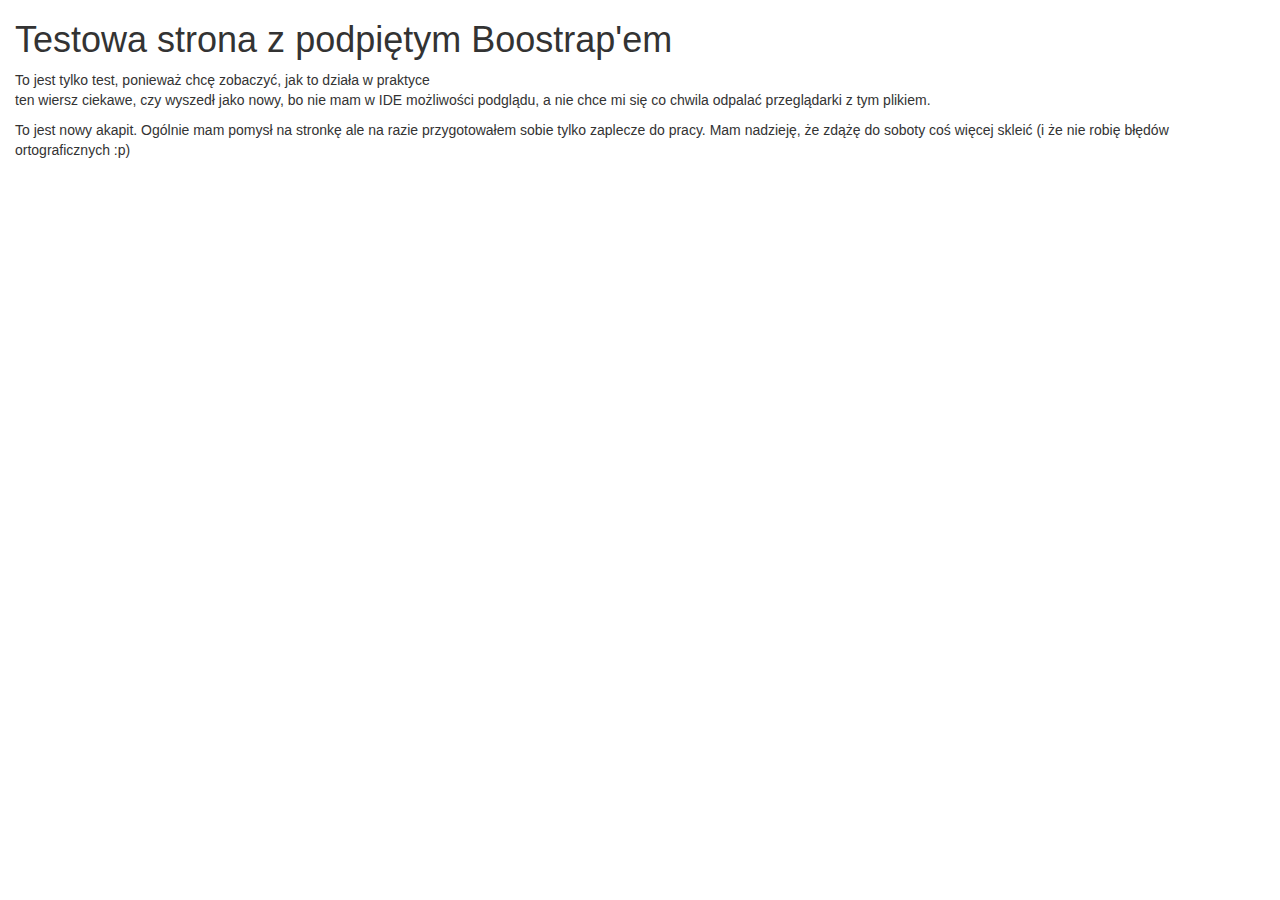
==== index.html @ cbae23a5 "First Commit for test working IDE." ====
<!DOCTYPE html>
<html lang="en">
<head>
  <title>Bootstrap Example</title>
  <meta charset="utf-8">
  <meta name="viewport" content="width=device-width, initial-scale=1">
  <link rel="stylesheet" href="https://maxcdn.bootstrapcdn.com/bootstrap/3.3.7/css/bootstrap.min.css">
  <script src="https://ajax.googleapis.com/ajax/libs/jquery/3.2.0/jquery.min.js"></script>
  <script src="https://maxcdn.bootstrapcdn.com/bootstrap/3.3.7/js/bootstrap.min.js"></script>
</head>
<body>

<div class="container-fluid">
  <h1>Testowa strona z podpiętym Boostrap'em</h1>
  <p>To jest tylko test, ponieważ chcę zobaczyć, jak to działa w praktyce</br>
  ten wiersz ciekawe, czy wyszedł jako nowy, bo nie mam w IDE możliwości podglądu, a nie chce mi się co chwila odpalać przeglądarki z tym plikiem.</p>
  <p>To jest nowy akapit. Ogólnie mam pomysł na stronkę ale na razie przygotowałem sobie tylko zaplecze do pracy. Mam nadzieję, że zdążę do soboty coś więcej skleić (i że nie robię błędów ortograficznych :p)</p>
</div>

</body>
</html>
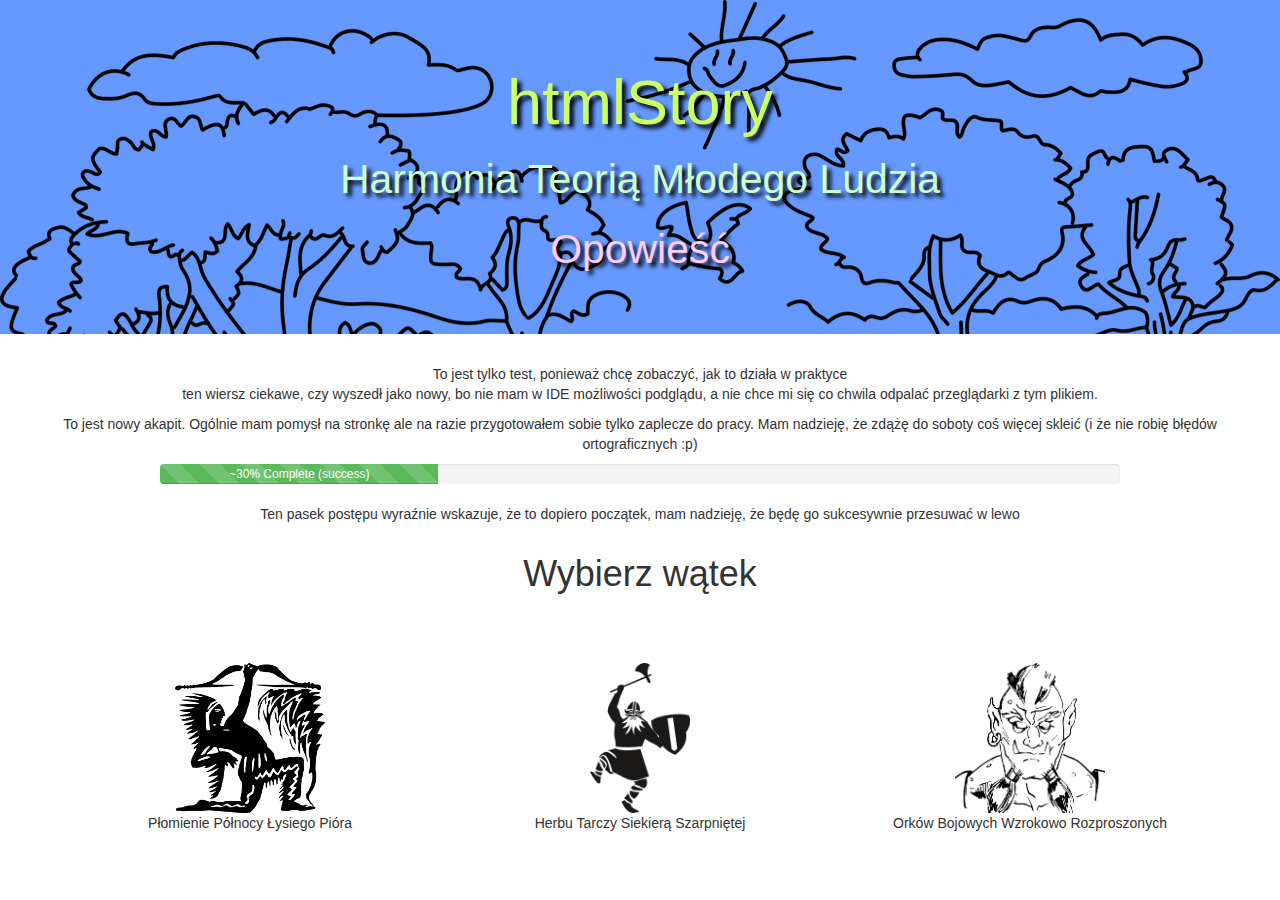
==== commit f51b1512: "PL ====== Dodano nową sekcje Usprawniono wygląd Dodano grafikę Przetrenowano posługiwanie się elemen" ====
--- a/index.html
+++ b/index.html
@@ -1,21 +1,57 @@
 <!DOCTYPE html>
-<html lang="en">
+<html lang="pl">
 <head>
   <title>Bootstrap Example</title>
   <meta charset="utf-8">
   <meta name="viewport" content="width=device-width, initial-scale=1">
   <link rel="stylesheet" href="https://maxcdn.bootstrapcdn.com/bootstrap/3.3.7/css/bootstrap.min.css">
+  <link rel="stylesheet" href="style-sheet.css">
   <script src="https://ajax.googleapis.com/ajax/libs/jquery/3.2.0/jquery.min.js"></script>
   <script src="https://maxcdn.bootstrapcdn.com/bootstrap/3.3.7/js/bootstrap.min.js"></script>
 </head>
 <body>
+  <div class="jumbotron text-center">
+    <h1><font color=#ccff66>htmlStory</font></br>
+    <small><font color=#ccffcc>Harmonia Teorią Młodego Ludzia</font></br>
+    <font color=#ffccff>Opowieść</font></small></h1></center>
+  </div>
 
-<div class="container-fluid">
-  <h1>Testowa strona z podpiętym Boostrap'em</h1>
+<div class="container-fluid"><center>
   <p>To jest tylko test, ponieważ chcę zobaczyć, jak to działa w praktyce</br>
   ten wiersz ciekawe, czy wyszedł jako nowy, bo nie mam w IDE możliwości podglądu, a nie chce mi się co chwila odpalać przeglądarki z tym plikiem.</p>
   <p>To jest nowy akapit. Ogólnie mam pomysł na stronkę ale na razie przygotowałem sobie tylko zaplecze do pracy. Mam nadzieję, że zdążę do soboty coś więcej skleić (i że nie robię błędów ortograficznych :p)</p>
 </div>
 
+<center>
+<div class="progress" style="width: 75%">
+  <div class="progress-bar progress-bar-success progress-bar-striped active" role="progressbar"
+  aria-valuenow="40" aria-valuemin="0" aria-valuemax="100" style="width:29%">
+  ~30% Complete (success)
+</div>
+</div>
+<div>
+  <p>Ten pasek postępu wyraźnie wskazuje, że to dopiero początek, mam nadzieję, że będę go sukcesywnie przesuwać w lewo</p>
+</div>
+</center>
+
+<div class="container text-center">
+  <h1>Wybierz wątek</h1>
+  </br></br></br>
+  <div class="row">
+    <div class="col-sm-4">
+      <img src="images/american-1280.png" class="img-rounded" width="150px" height="150px" >
+      <p>Płomienie Północy Łysiego Pióra</p>
+    </div>
+    <div class="col-sm-4">
+      <img src="images/warrior-1280.png" class="img-rounded" width="100px" height="150px" >
+      <p>Herbu Tarczy Siekierą Szarpniętej</p>
+    </div>
+    <div class="col-sm-4">
+      <img src="images/orc-1280.png" class="img-rounded" width="150px" height="150px" >
+      <p>Orków Bojowych Wzrokowo Rozproszonych</p>
+    </div>
+  </div>
+</div>
+
 </body>
 </html>
--- a/style-sheet.css
+++ b/style-sheet.css
@@ -0,0 +1,8 @@
+.jumbotron{
+  background-image: url(images/river-head-background-1280.png);
+  /*background-size: contain;*/
+  text-shadow: black 0.3em 0.3em 0.3em;
+  background-color: #6699ff;
+  background-repeat: no-repeat;
+  width: 100%;
+}
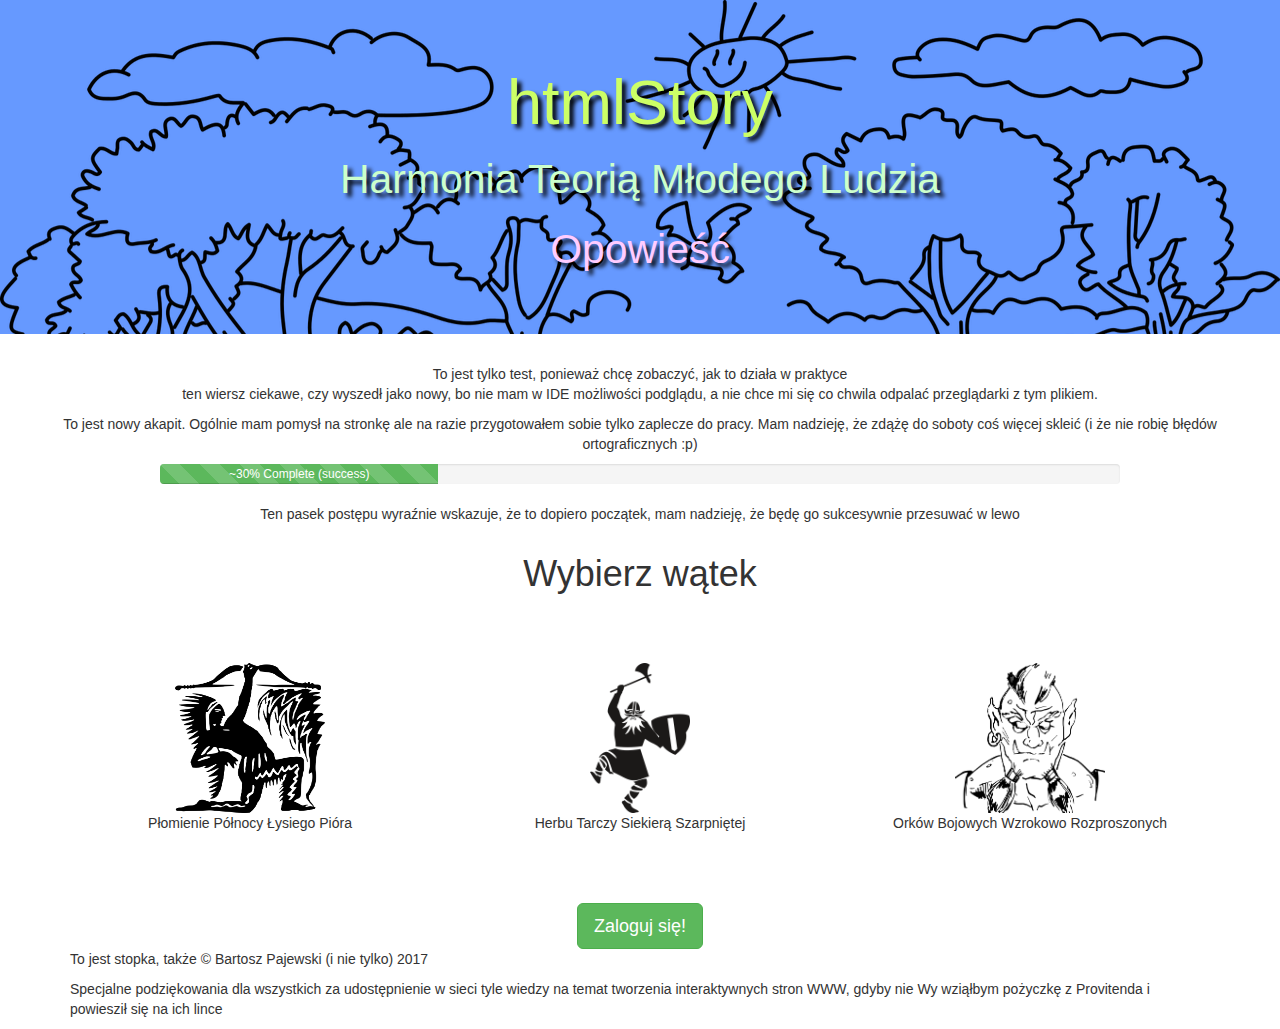
==== commit 16aa9377: "Required tasks" ====
--- a/index.html
+++ b/index.html
@@ -6,8 +6,36 @@
   <meta name="viewport" content="width=device-width, initial-scale=1">
   <link rel="stylesheet" href="https://maxcdn.bootstrapcdn.com/bootstrap/3.3.7/css/bootstrap.min.css">
   <link rel="stylesheet" href="style-sheet.css">
+  <script src="scripts.js"></script>
   <script src="https://ajax.googleapis.com/ajax/libs/jquery/3.2.0/jquery.min.js"></script>
   <script src="https://maxcdn.bootstrapcdn.com/bootstrap/3.3.7/js/bootstrap.min.js"></script>
+
+ <!-- source: http://forum.php.pl/index.php?showtopic=130638  -->
+
+  <script>
+  $(document).ready(function() {
+  $("#klik").click(function () {
+  $('#pokaz').slideToggle('normal');
+  });
+  });
+  </script>
+
+  <script>
+  $(document).ready(function() {
+  $("#klika").click(function () {
+  $('#pokaza').slideToggle('normal');
+  });
+  });
+  </script>
+
+  <script>
+  $(document).ready(function() {
+  $("#klikb").click(function () {
+  $('#pokazb').slideToggle('normal');
+  });
+  });
+  </script>
+
 </head>
 <body>
   <div class="jumbotron text-center">
@@ -40,18 +68,50 @@
   <div class="row">
     <div class="col-sm-4">
       <img src="images/american-1280.png" class="img-rounded" width="150px" height="150px" >
-      <p>Płomienie Północy Łysiego Pióra</p>
+      <!-- <p>Płomienie Północy Łysiego Pióra</p> -->
+      <p id="klik">Płomienie Północy Łysiego Pióra</p>
+      <div id="pokaz" style="display: none">Starożytne Plemię Płomienia Północy Łysiego Pióra</br>
+        z dziada pradziada ceniła sobie spokój na swoich południowach granicznych stepach arktycznej Północy.</br>
+        Niestety w powietrzu na horyzoncie w kierunku południowym unoszą się dymy Orkowych machin wojennych, którzy pragną zagarnąć skarby naturalne tej ziemi.</br>
+      </br>
+      Czy jesteś gotów stanąć na czele jednej z osad i stawić czoła wrogowi?
+      </div>
     </div>
     <div class="col-sm-4">
       <img src="images/warrior-1280.png" class="img-rounded" width="100px" height="150px" >
-      <p>Herbu Tarczy Siekierą Szarpniętej</p>
+      <p id="klika">Herbu Tarczy Siekierą Szarpniętej</p>
+      <div id="pokaza" style="display: none">Siubhan, celtycki kapłan najwyżej rangi doznał wizji od samego Ghora-Onathara. Kolejny raz wojownicy z Czterech Wysp staną naprzeciw siebie,
+         aby zdecydować o tym, kto tym razem poprowadzi wielki klan Tarczy na grabież osad Orków.
+       </br>
+       A może Ty, jako jeden z Wielkiej Czwórki doprowadzisz do nawiązania nowych perpektyw dla klanu Tarczy?
+      </div>
     </div>
     <div class="col-sm-4">
       <img src="images/orc-1280.png" class="img-rounded" width="150px" height="150px" >
-      <p>Orków Bojowych Wzrokowo Rozproszonych</p>
+      <p id="klikb">Orków Bojowych Wzrokowo Rozproszonych</p>
+      <div id="pokazb" style="display: none">
+        Czujesz ten zew krwi? Taaak... właśnie Ciebie wzywa Molag-Bal do przelania krwi niewiernych.</br>
+        Po za tym patrząc z balkonu swego pałacu przykro Ci gdzieś, tam, w duszy(?), że Twoi poddani mieliby zrezygnować z tak luksusowego życia.</br>
+      </br>
+        Pozbądź się Dzikusów z klanu Tarczy.
+      </br>
+       Pss... Twoi badacze donoszą o nowych złożach ropy naftowej i diamentów na terenie Plemienia Północy w ramach umowy naukowej.</br>
+       Oni i tak nie zrobią z tego użytku, więc czemu nie miałoby to być dobro dla Twojej nacji?
+      </div>
     </div>
   </div>
+
+</br></br></br>
+  <a href="login.jsp" class="btn btn-success btn-lg" role="button">Zaloguj się!</a>
 </div>
+
+<div id="wrap">
+  <div id="main" class="container clear-top">
+    <p>To jest stopka, także © Bartosz Pajewski (i nie tylko) 2017</p>
+    <p>Specjalne podziękowania dla wszystkich za udostępnienie w sieci tyle wiedzy na temat tworzenia interaktywnych stron WWW,</b> gdyby nie Wy wziąłbym pożyczkę z Provitenda i powiesził się na ich lince </p>
+  </div>
+</div>
+<footer class="footer"></footer>
 
 </body>
 </html>
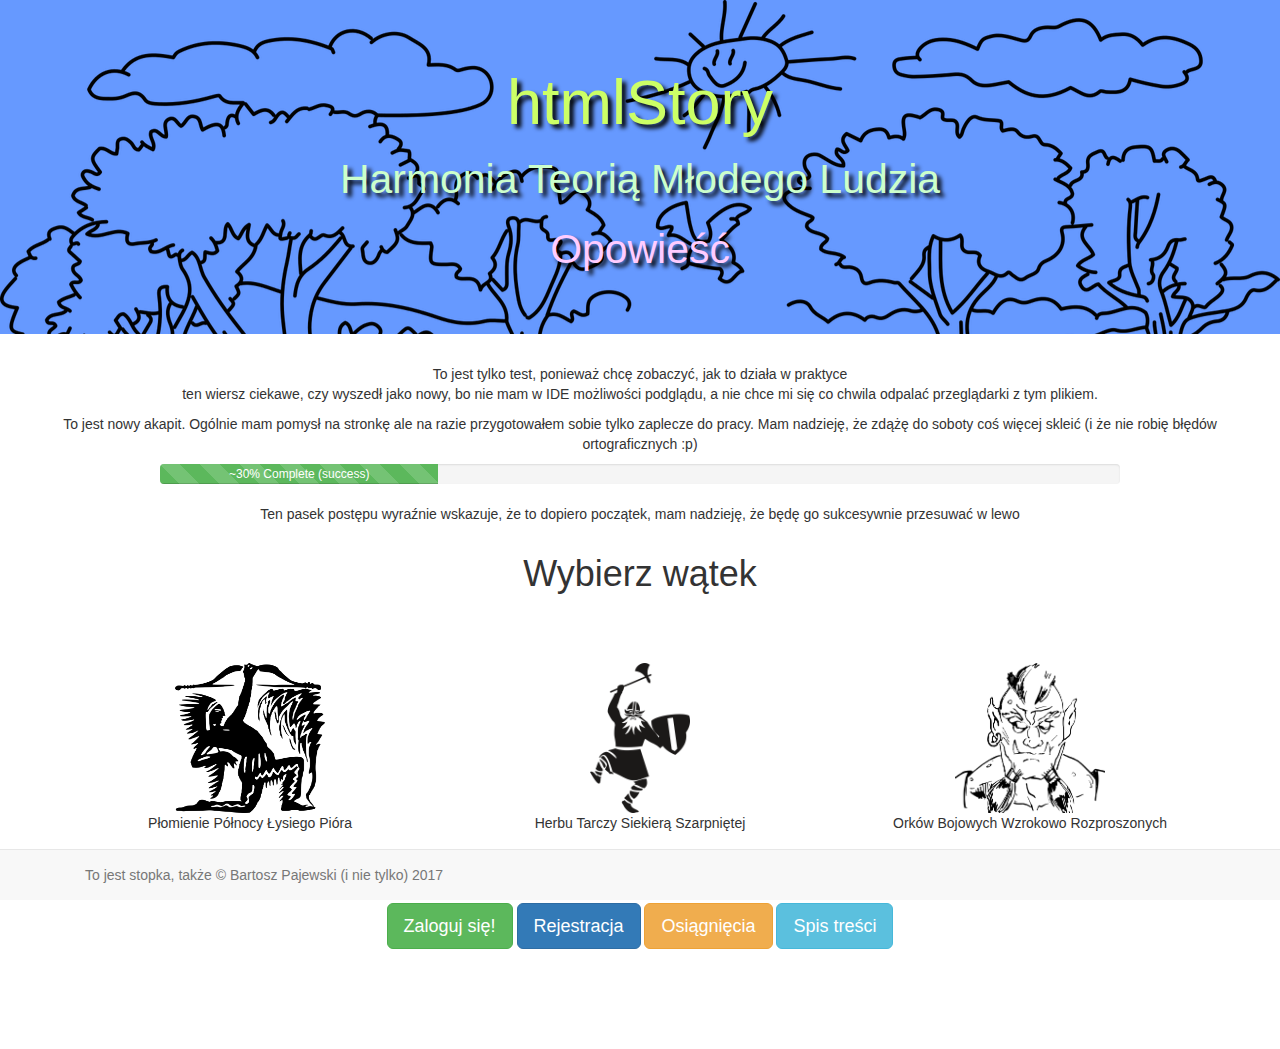
==== commit ad17381e: "Targets upload" ====
--- a/index.html
+++ b/index.html
@@ -103,15 +103,22 @@
 
 </br></br></br>
   <a href="login.jsp" class="btn btn-success btn-lg" role="button">Zaloguj się!</a>
+  <a href="register.html" class="btn btn-primary btn-lg" role="button">Rejestracja</a>
+  <a href="achievements.html" class="btn btn-warning btn-lg" role="button">Osiągnięcia</a>
+  <a href="#" class="btn btn-info btn-lg" role="button">Spis treści</a>
+</br></br></br>
+</br></br></br>
 </div>
 
-<div id="wrap">
-  <div id="main" class="container clear-top">
-    <p>To jest stopka, także © Bartosz Pajewski (i nie tylko) 2017</p>
-    <p>Specjalne podziękowania dla wszystkich za udostępnienie w sieci tyle wiedzy na temat tworzenia interaktywnych stron WWW,</b> gdyby nie Wy wziąłbym pożyczkę z Provitenda i powiesził się na ich lince </p>
-  </div>
+
+
+
+<div class="navbar navbar-default navbar-fixed-bottom">
+    <div class="container">
+      <p class="navbar-text pull-left">To jest stopka, także © Bartosz Pajewski (i nie tylko) 2017
+      </p>
+    </div>
 </div>
-<footer class="footer"></footer>
 
 </body>
 </html>
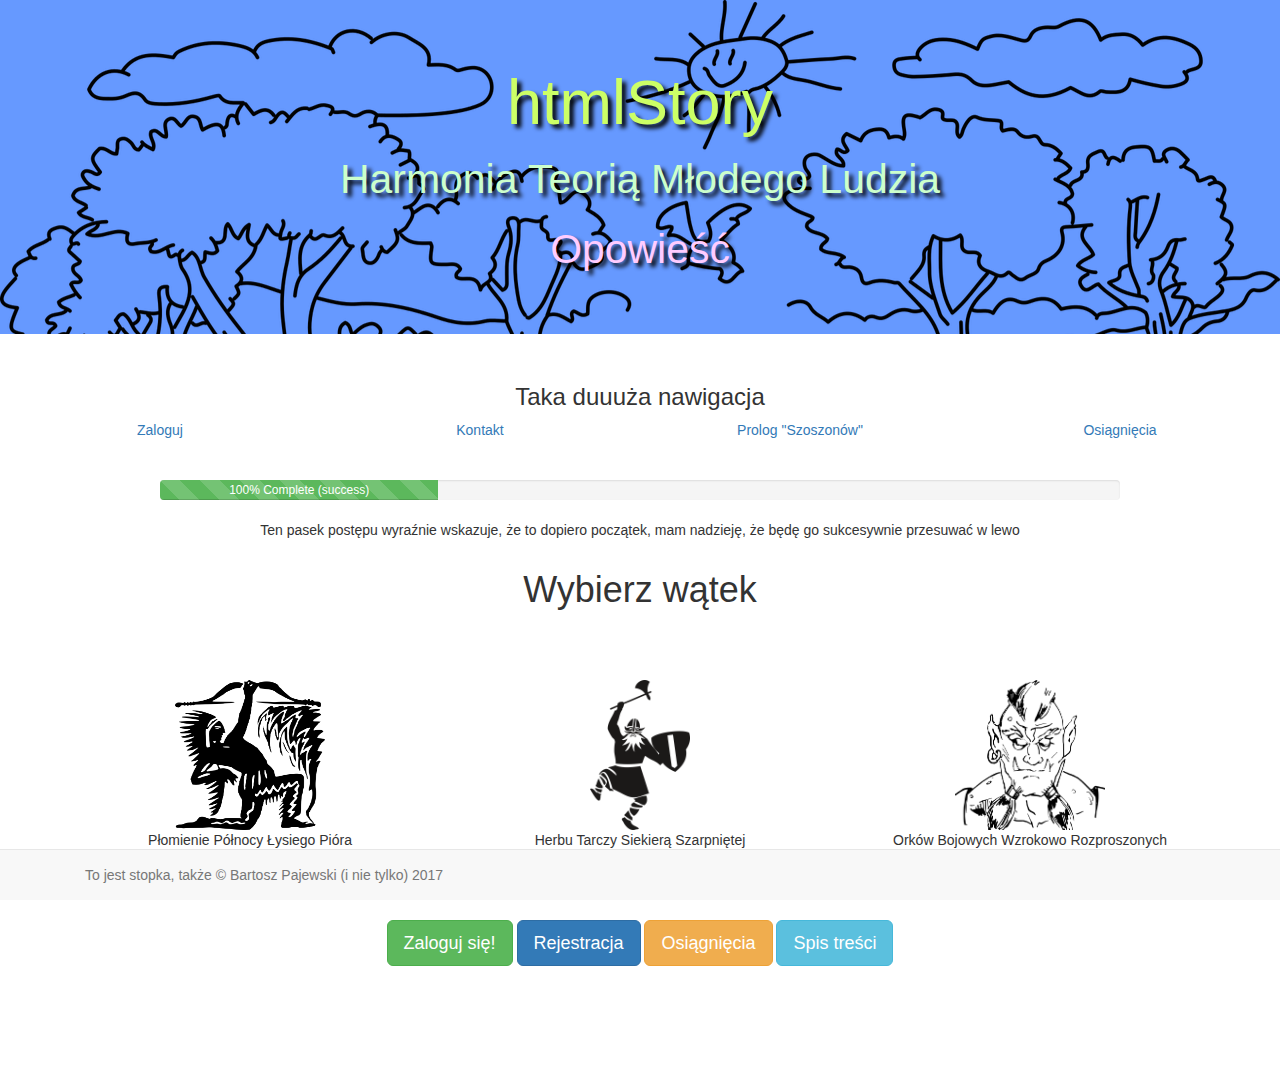
==== commit 2003987b: "Finish" ====
--- a/index.html
+++ b/index.html
@@ -45,16 +45,23 @@
   </div>
 
 <div class="container-fluid"><center>
-  <p>To jest tylko test, ponieważ chcę zobaczyć, jak to działa w praktyce</br>
-  ten wiersz ciekawe, czy wyszedł jako nowy, bo nie mam w IDE możliwości podglądu, a nie chce mi się co chwila odpalać przeglądarki z tym plikiem.</p>
-  <p>To jest nowy akapit. Ogólnie mam pomysł na stronkę ale na razie przygotowałem sobie tylko zaplecze do pracy. Mam nadzieję, że zdążę do soboty coś więcej skleić (i że nie robię błędów ortograficznych :p)</p>
+  <h3>Taka duuuża nawigacja</h3>
+  <div class="row">
+    <div class="col-xs-3"><a href="login.jsp">Zaloguj</a></div>
+    <div class="col-xs-3"><a href="register.html">Kontakt</a></div>
+    <div class="col-xs-3"><a href="shoshones.html">Prolog "Szoszonów"</a></div>
+    <div class="col-xs-3"><a href="achievements.html">Osiągnięcia</a></div>
+  </br>
+  </br>
+  </br>
+  </div>
 </div>
 
 <center>
 <div class="progress" style="width: 75%">
   <div class="progress-bar progress-bar-success progress-bar-striped active" role="progressbar"
   aria-valuenow="40" aria-valuemin="0" aria-valuemax="100" style="width:29%">
-  ~30% Complete (success)
+  100% Complete (success)
 </div>
 </div>
 <div>
